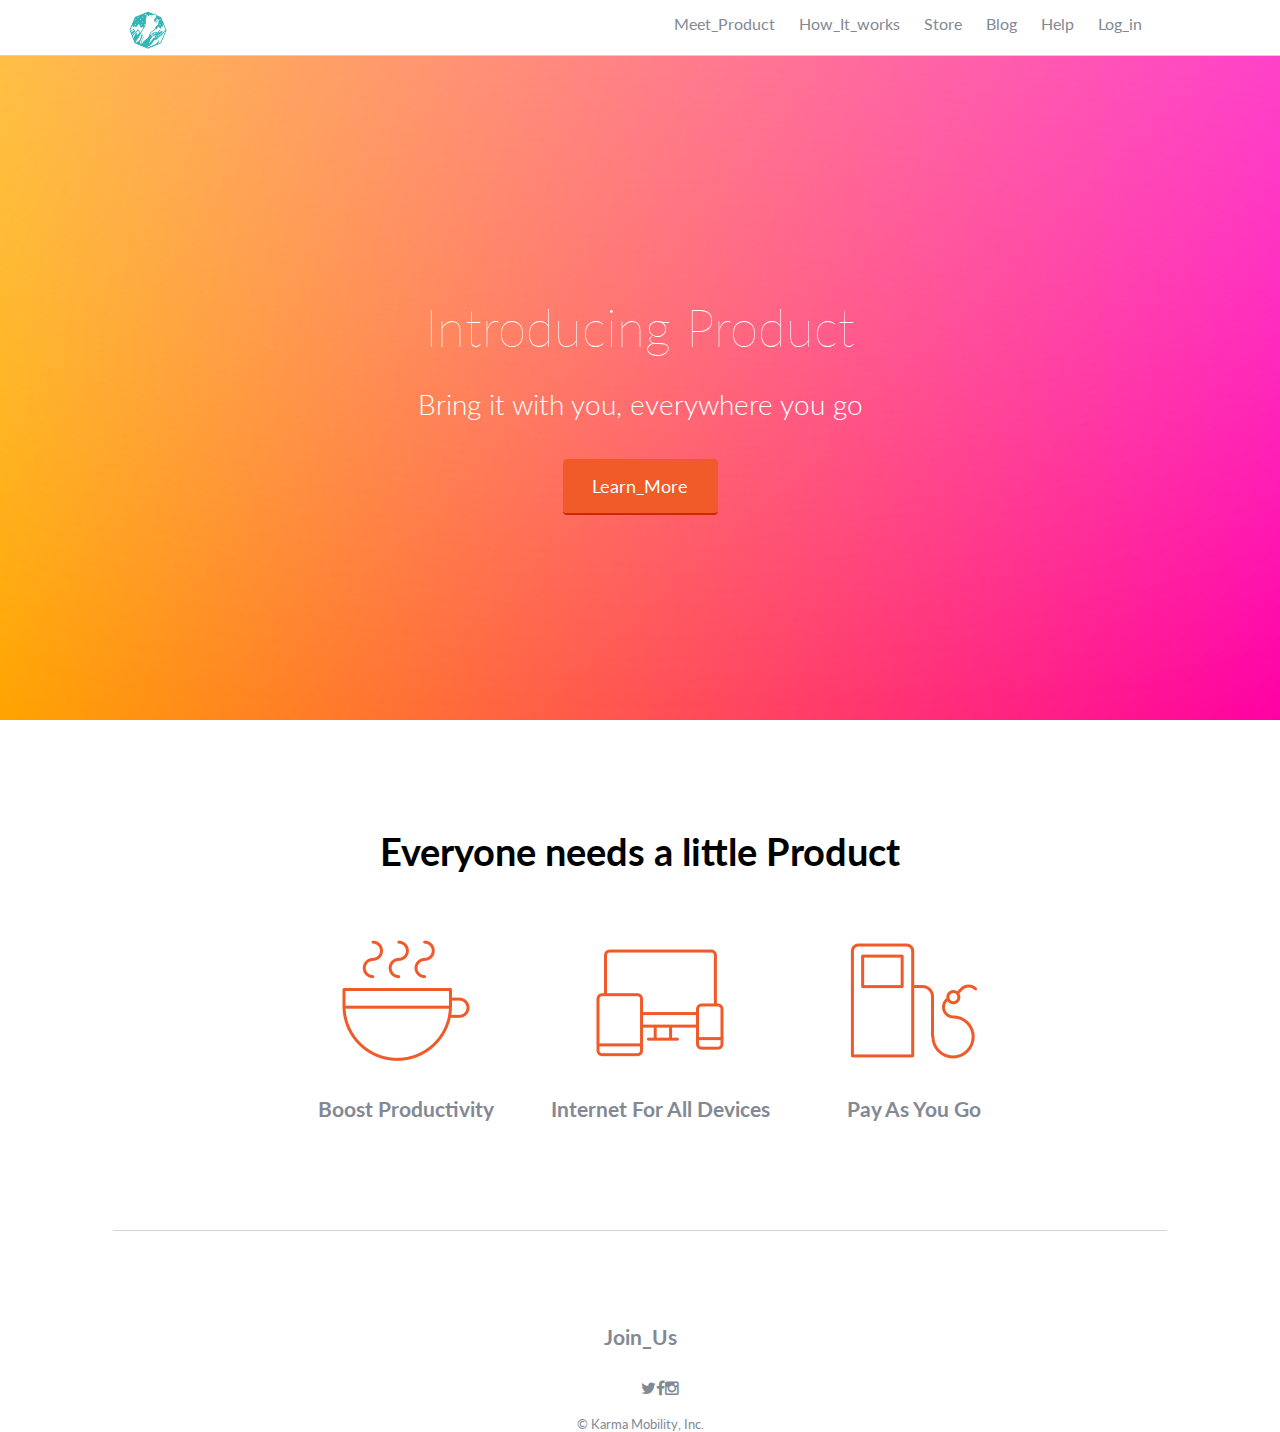
==== landing-page.html @ d73acc22 "syncing landingpage files" ====
<!DOCTYPE html>
<html lang="en">
<head>
	<meta charset="UTF-8">
	<title>Document</title>
	<link rel="stylesheet" href="css/normalize.css">
    <link href='http://fonts.googleapis.com/css?family=Lato&subset=latin,latin-ext' rel='stylesheet' type='text/css'>
    <link href='https://fonts.googleapis.com/css?family=Playfair+Display' rel='stylesheet' type='text/css'>
	<link rel="stylesheet" href="css/landing-page.css">
    <link rel="stylesheet" href="css/font-awesome-4.4.0/css/font-awesome.css">
    <link rel="stylesheet" href="css/font-awesome-4.4.0/css/font-awesome.min.css">
<script src="js/jquery-2.1.4.min.js"></script>

<script src="landing-page.js"></script>


</head>
<body>

  <script>
 
$('.toggle').click(function() {
  $(this).toggleClass('.toggle').siblings('div').slideToggle();
}); 
    </script>


<nav class="top-navigation menu-trigger">
<div class="content">
    <img class="logo" src="logo.jpg" alt="karma" width="40">

    <ul class="links">
    <li><a href="#">Meet_Product</a></li>
    <li><a href="#">How_It_works</a></li>
    <li><a href="#">Store</a></li>
    <li><a href="#">Blog</a></li>
    <li><a href="#">Help</a></li>
    <li><a href="#">Log_in</a></li>
</ul>

</div>
</nav>
 

<section class="intro">
<div class="content">
<h1>Introducing Product</h1>
    <h3>Bring it with you, everywhere you go</h3>
    <button>Learn_More</button>
    </div>    
</section>
<section class="cases">
<div class="content">
    <h2>Everyone needs a little Product</h2>
    <ul class="devices">

    <li><img class="devices" src="images/coffee.png" alt="coffee">
    <div class="caption"><h4>Boost Productivity</h4><p></p></div></li>

    <li><img class="devices" src="images/devices.png" alt="devices">
    <div class="caption"><h4>Internet For All Devices</h4></div></li>
    <li><img class="devices" src="images/gas.png" alt="gas">
    <div class="caption"><h4>Pay As You Go</h4></div></li>
    </ul>
</div>
</section>    

<footer>
    <div class="content">
    <h4>Join_Us</h4>
        <ul><i class="fa fa-twitter"></i><i class="fa fa-facebook"></i><i class="fa fa-instagram"></i>
</ul>
        <small>&copy; Karma Mobility, Inc.</small>
</div>
</footer>
</body>
</html>
---- css/landing-page.css ----
body {
    font-family: Lato;
    color: #838994;
}

html {
    font-size: 16px;
}

p {
    font-size: 1em;
	line-height: 20px;
}

h1 {
	font-size: 3.157em;
	font-style: normal;
	font-variant: normal;
	font-weight: 100;
	line-height: 1.1em;
}

h2 {
    color: black;
    font-size: 2.369em;
    line-height: 1.1em;
}
h3 {
	font-size: 1.777em;
	font-style: normal;
	font-variant: normal;
	font-weight: 300;
	line-height: 1.1em;
}

h4 {
    font-size: 1.333em;
}

h5 {
    font-size: .75em;
}

h6 {
    font-size: .563em;
}

button {
    width: 9.688rem;
    background-color: #f15a29;
    border-color: #f15a29;
    text-shadow: none;
    border-style: none;
    border-radius: 4px;
    padding: 1rem 1.5rem;
    color: white;
    font-size: 1.125rem;
    border-bottom: 2px solid #CC2900;
    margin-top: 10px;
}

.top-navigation {
    background-color: #fff;
    border-bottom: 1px solid lightgray;
    position: fixed;
    width: 100%;
    z-index: 9999;
    line-height: 1em;
}

.top-navigation > .content {
    height: 55px;
    padding: 0 0.938rem;
    margin: 0 auto;
}
.content {
    width: 80%;
    padding: 0 0.938rem;
    padding-top: 5em;
    margin: 0 auto;
    text-align: center;
}

 .top-navigation .content img {
    margin-top: 10px;
    xborder: 1px solid black;
    float: left;
}


.top-navigation .links {
    float: right;
    color: #838994;
    font-size: 1em;
}

a:link, a:visited, a:active {
    color: #838994;
     text-decoration: none;
}

a:hover {
    color: dimgray;
}

.top-navigation .links li {
    display: inline-block;
    margin: 0 10px;
}

.intro {
    background-image: url('http://homedir.xyz/wp-content/uploads/jail-office.jpg'), linear-gradient(pink, transparent),
	linear-gradient(-45deg, magenta, transparent),
	linear-gradient(45deg, yellow, transparent);
    background-size: cover;
    background-position: center bottom;
    height: 45rem;
    top: 0;
    background-blend-mode: multiply;
}


.intro > .content {
    width: 80%;
    padding: 0 0.938rem;
    margin: 0 auto;
    padding-top: 170px;
    color: white;
    text-align: center;
}

.intro > .content > h1 {
    margin-top: 130px;
}

 .cases .devices {
     text-align: center;
    
 }

.devices li {
    display: inline-block;
    list-style: none;
    text-align: center;
    margin-top: 2em;
    width: 250px;
    vertical-align: top;
}

.devices ul {
    padding-top: 100em;
}

footer {
    padding-top: 4em;
    text-align: center;
}

footer .content {
    border-top: 1px solid lightgray;
    padding-top: 4em;
}

footer ul {
    list-style: none;
}

footer ul li {
    border-radius: 1.25rem;
    
    display: inline-block;
    margin: 1.25rem 5px;
    border: 1px solid #eaebec;
    padding: 0.625rem 0.625rem;
    text-align: center;
}

.mobile {
  display: none;
  position: fixed;
  width: 100%;
  top: 0;
}


@media screen and (max-width:500px) {
  .menu-trigger {
    display:block;
  }
  nav ul li {
    display:block;
    border-top:1px #79896D solid;    
  }
  nav ul {
    display:none;
  }
}
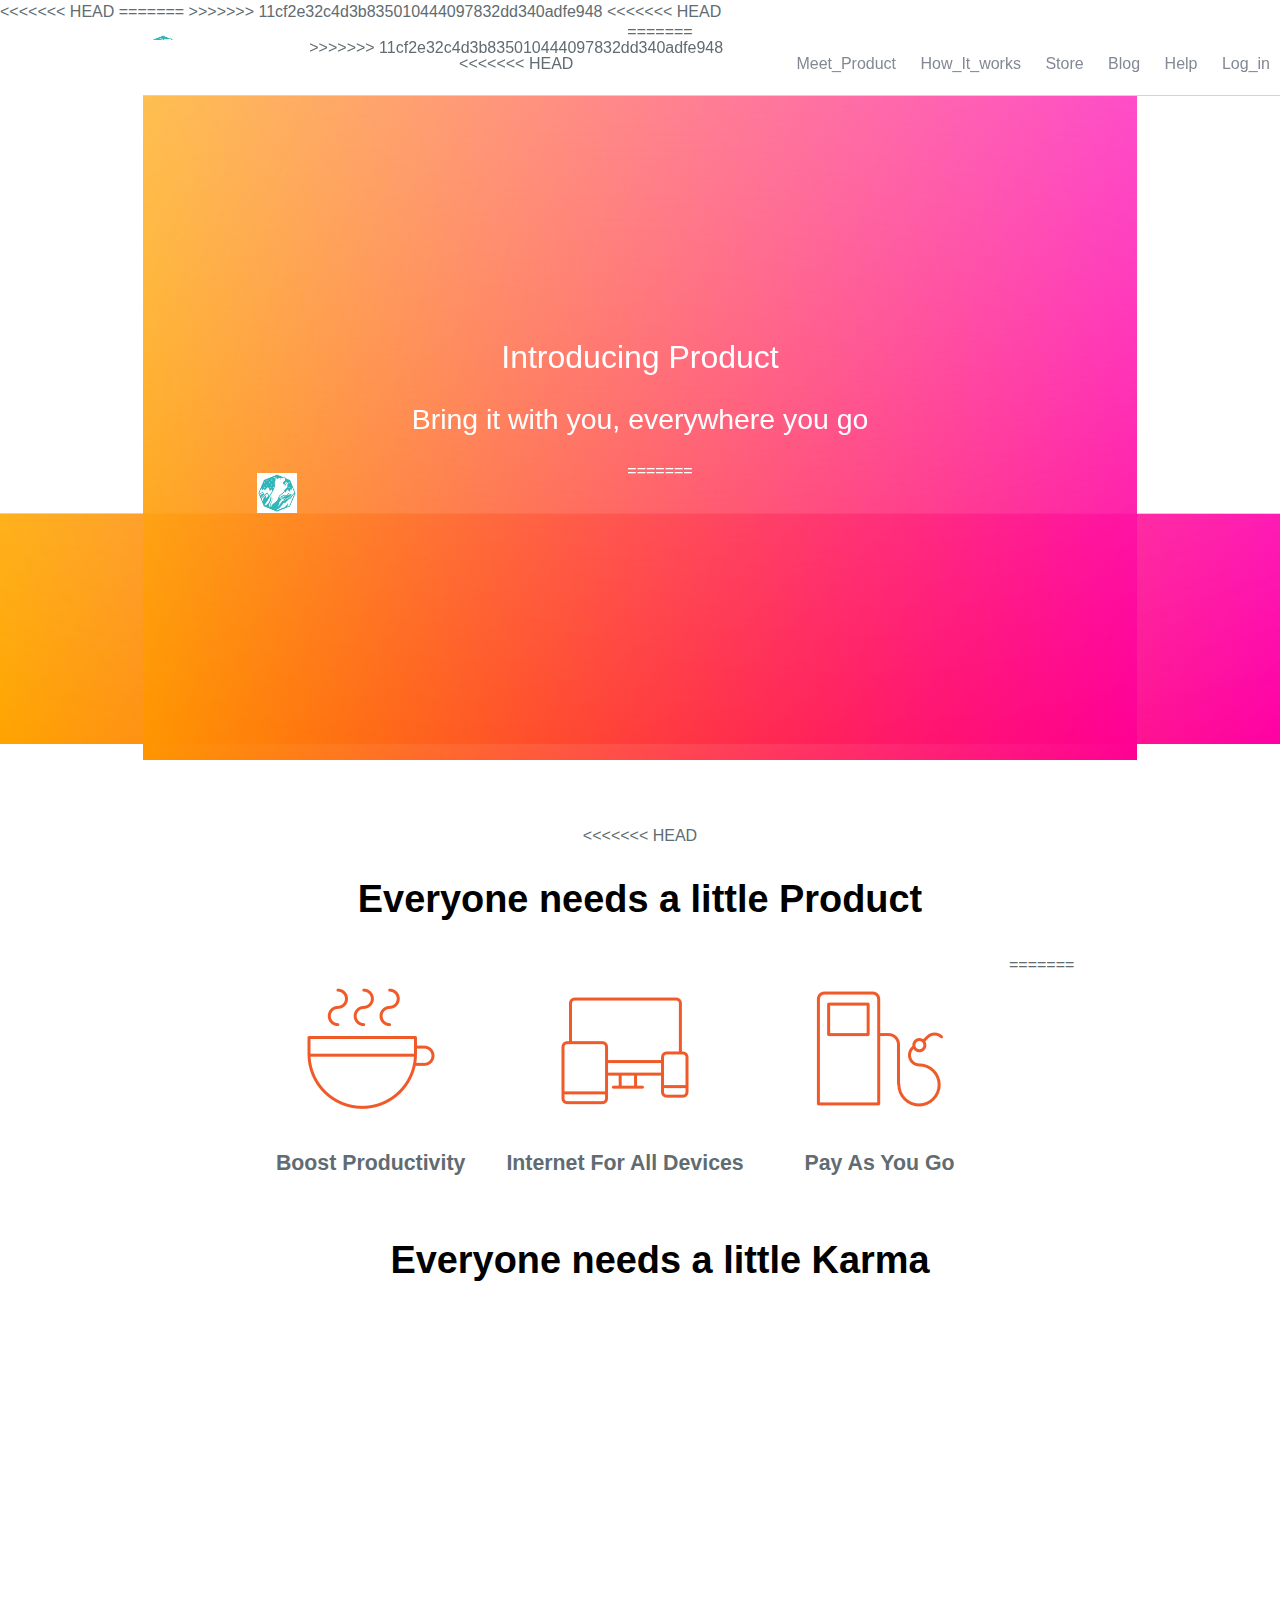
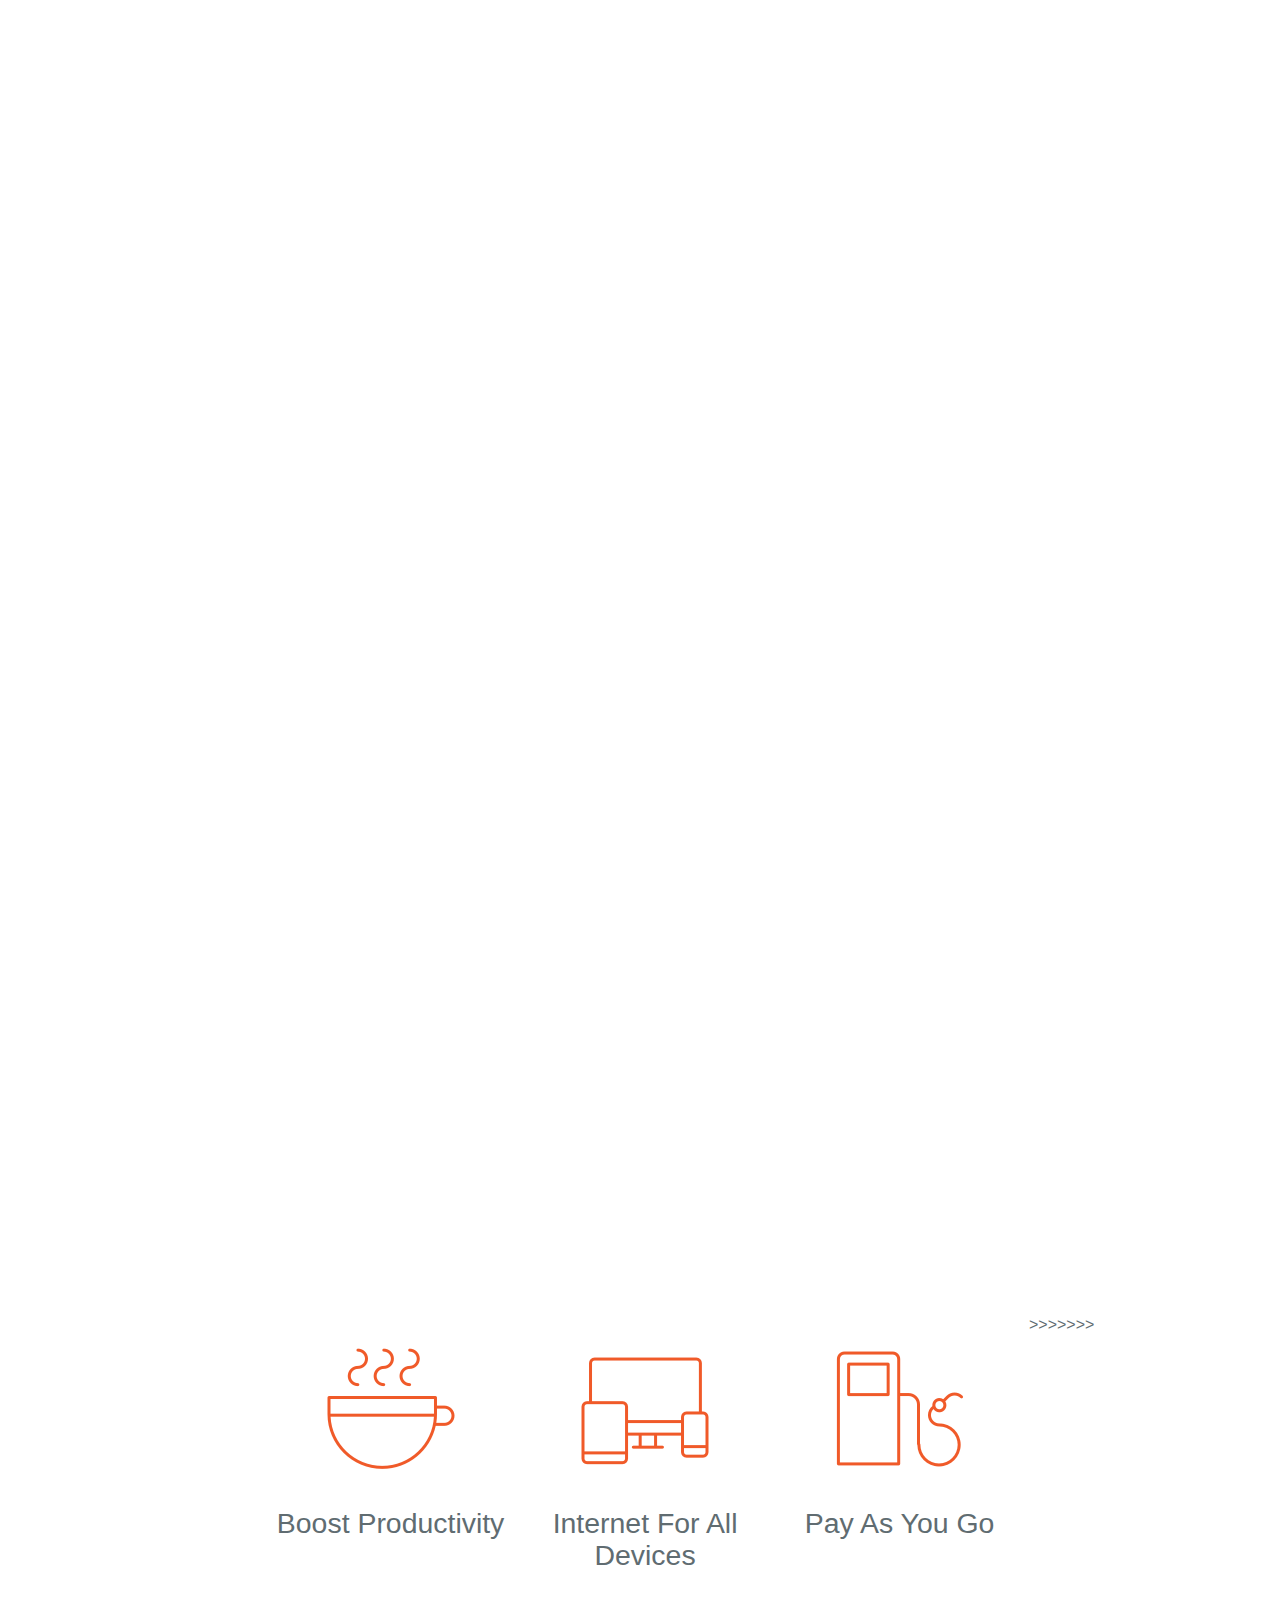
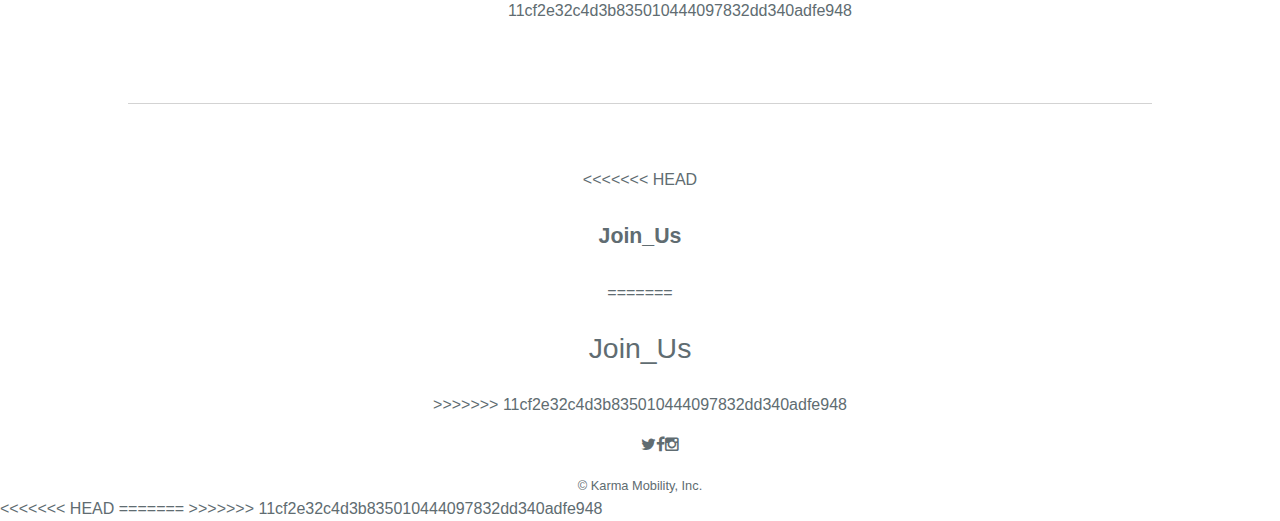
==== commit aaf6989b: "commit" ====
--- a/landing-page.html
+++ b/landing-page.html
@@ -3,19 +3,29 @@
 <head>
 	<meta charset="UTF-8">
 	<title>Document</title>
+<<<<<<< HEAD
+	<link rel="stylesheet" href="../css/normalize.css">
+    <link href='http://fonts.googleapis.com/css?family=Lato&subset=latin,latin-ext' rel='stylesheet' type='text/css'>
+    <link href='https://fonts.googleapis.com/css?family=Playfair+Display' rel='stylesheet' type='text/css'>
+	<link rel="stylesheet" href="../css/landing-page.css">
+    <link rel="stylesheet" href="../css/font-awesome-4.4.0/css/font-awesome.css">
+    <link rel="stylesheet" href="../css/font-awesome-4.4.0/css/font-awesome.min.css">
+<script src="../js/jquery-2.1.4.min.js"></script>
+
+<script src="landing-page.js"></script>
+=======
 	<link rel="stylesheet" href="css/normalize.css">
     <link href='http://fonts.googleapis.com/css?family=Lato&subset=latin,latin-ext' rel='stylesheet' type='text/css'>
     <link href='https://fonts.googleapis.com/css?family=Playfair+Display' rel='stylesheet' type='text/css'>
-	<link rel="stylesheet" href="css/landing-page.css">
+	<link rel="stylesheet" href="../stylesheets/stylesheet.css">
     <link rel="stylesheet" href="css/font-awesome-4.4.0/css/font-awesome.css">
     <link rel="stylesheet" href="css/font-awesome-4.4.0/css/font-awesome.min.css">
-<script src="js/jquery-2.1.4.min.js"></script>
-
-<script src="landing-page.js"></script>
+>>>>>>> 11cf2e32c4d3b835010444097832dd340adfe948
 
 
 </head>
 <body>
+<<<<<<< HEAD
 
   <script>
  
@@ -29,6 +39,10 @@
 <div class="content">
     <img class="logo" src="logo.jpg" alt="karma" width="40">
 
+=======
+<nav class="top-navigation">
+<div class="content">
+>>>>>>> 11cf2e32c4d3b835010444097832dd340adfe948
     <ul class="links">
     <li><a href="#">Meet_Product</a></li>
     <li><a href="#">How_It_works</a></li>
@@ -37,6 +51,7 @@
     <li><a href="#">Help</a></li>
     <li><a href="#">Log_in</a></li>
 </ul>
+<<<<<<< HEAD
 
 </div>
 </nav>
@@ -46,11 +61,23 @@
 <div class="content">
 <h1>Introducing Product</h1>
     <h3>Bring it with you, everywhere you go</h3>
+=======
+    <img class="logo" src="logo.jpg" alt="karma" width="40">
+</div>
+</nav>
+    
+
+<section class="intro">
+<div class="content">
+<h1>Introducing_Product</h1>
+    <h3>Bring product with you, everywhere you go</h3>
+>>>>>>> 11cf2e32c4d3b835010444097832dd340adfe948
     <button>Learn_More</button>
     </div>    
 </section>
 <section class="cases">
 <div class="content">
+<<<<<<< HEAD
     <h2>Everyone needs a little Product</h2>
     <ul class="devices">
 
@@ -61,17 +88,35 @@
     <div class="caption"><h4>Internet For All Devices</h4></div></li>
     <li><img class="devices" src="images/gas.png" alt="gas">
     <div class="caption"><h4>Pay As You Go</h4></div></li>
+=======
+    <h2>Everyone needs a little Karma</h2>
+    <ul class="devices">
+    <li><img class="devices" src="images/coffee.png" alt="coffee">
+    <div class="caption"><h3>Boost Productivity</h3><p></p></div></li>
+    <li><img class="devices" src="images/devices.png" alt="devices">
+    <div class="caption"><h3>Internet For All Devices</h3></div></li>
+    <li><img class="devices" src="images/gas.png" alt="gas">
+    <div class="caption"><h3>Pay As You Go</h3></div></li>
+>>>>>>> 11cf2e32c4d3b835010444097832dd340adfe948
     </ul>
 </div>
 </section>    
 
 <footer>
     <div class="content">
+<<<<<<< HEAD
     <h4>Join_Us</h4>
+=======
+    <h3>Join_Us</h3>
+>>>>>>> 11cf2e32c4d3b835010444097832dd340adfe948
         <ul><i class="fa fa-twitter"></i><i class="fa fa-facebook"></i><i class="fa fa-instagram"></i>
 </ul>
         <small>&copy; Karma Mobility, Inc.</small>
 </div>
 </footer>
 </body>
-</html>+<<<<<<< HEAD
+</html>
+=======
+</html>
+>>>>>>> 11cf2e32c4d3b835010444097832dd340adfe948
--- a/stylesheets/stylesheet.css
+++ b/stylesheets/stylesheet.css
@@ -0,0 +1,245 @@
+* {
+  box-sizing: border-box; }
+
+body {
+  padding: 0;
+  margin: 0;
+  font-family: "Open Sans", "Helvetica Neue", Helvetica, Arial, sans-serif;
+  font-size: 16px;
+  line-height: 1.5;
+  color: #606c71; }
+
+a {
+  color: #1e6bb8;
+  text-decoration: none; }
+  a:hover {
+    text-decoration: underline; }
+
+.btn {
+  display: inline-block;
+  margin-bottom: 1rem;
+  color: rgba(255, 255, 255, 0.7);
+  background-color: rgba(255, 255, 255, 0.08);
+  border-color: rgba(255, 255, 255, 0.2);
+  border-style: solid;
+  border-width: 1px;
+  border-radius: 0.3rem;
+  transition: color 0.2s, background-color 0.2s, border-color 0.2s; }
+  .btn + .btn {
+    margin-left: 1rem; }
+
+.btn:hover {
+  color: rgba(255, 255, 255, 0.8);
+  text-decoration: none;
+  background-color: rgba(255, 255, 255, 0.2);
+  border-color: rgba(255, 255, 255, 0.3); }
+
+@media screen and (min-width: 64em) {
+  .btn {
+    padding: 0.75rem 1rem; } }
+
+@media screen and (min-width: 42em) and (max-width: 64em) {
+  .btn {
+    padding: 0.6rem 0.9rem;
+    font-size: 0.9rem; } }
+
+@media screen and (max-width: 42em) {
+  .btn {
+    display: block;
+    width: 100%;
+    padding: 0.75rem;
+    font-size: 0.9rem; }
+    .btn + .btn {
+      margin-top: 1rem;
+      margin-left: 0; } }
+
+.page-header {
+  color: #fff;
+  text-align: center;
+  background-color: #159957;
+  background-image: linear-gradient(120deg, #155799, #159957); }
+
+@media screen and (min-width: 64em) {
+  .page-header {
+    padding: 5rem 6rem; } }
+
+@media screen and (min-width: 42em) and (max-width: 64em) {
+  .page-header {
+    padding: 3rem 4rem; } }
+
+@media screen and (max-width: 42em) {
+  .page-header {
+    padding: 2rem 1rem; } }
+
+.project-name {
+  margin-top: 0;
+  margin-bottom: 0.1rem; }
+
+@media screen and (min-width: 64em) {
+  .project-name {
+    font-size: 3.25rem; } }
+
+@media screen and (min-width: 42em) and (max-width: 64em) {
+  .project-name {
+    font-size: 2.25rem; } }
+
+@media screen and (max-width: 42em) {
+  .project-name {
+    font-size: 1.75rem; } }
+
+.project-tagline {
+  margin-bottom: 2rem;
+  font-weight: normal;
+  opacity: 0.7; }
+
+@media screen and (min-width: 64em) {
+  .project-tagline {
+    font-size: 1.25rem; } }
+
+@media screen and (min-width: 42em) and (max-width: 64em) {
+  .project-tagline {
+    font-size: 1.15rem; } }
+
+@media screen and (max-width: 42em) {
+  .project-tagline {
+    font-size: 1rem; } }
+
+.main-content :first-child {
+  margin-top: 0; }
+.main-content img {
+  max-width: 100%; }
+.main-content h1, .main-content h2, .main-content h3, .main-content h4, .main-content h5, .main-content h6 {
+  margin-top: 2rem;
+  margin-bottom: 1rem;
+  font-weight: normal;
+  color: #159957; }
+.main-content p {
+  margin-bottom: 1em; }
+.main-content code {
+  padding: 2px 4px;
+  font-family: Consolas, "Liberation Mono", Menlo, Courier, monospace;
+  font-size: 0.9rem;
+  color: #383e41;
+  background-color: #f3f6fa;
+  border-radius: 0.3rem; }
+.main-content pre {
+  padding: 0.8rem;
+  margin-top: 0;
+  margin-bottom: 1rem;
+  font: 1rem Consolas, "Liberation Mono", Menlo, Courier, monospace;
+  color: #567482;
+  word-wrap: normal;
+  background-color: #f3f6fa;
+  border: solid 1px #dce6f0;
+  border-radius: 0.3rem; }
+  .main-content pre > code {
+    padding: 0;
+    margin: 0;
+    font-size: 0.9rem;
+    color: #567482;
+    word-break: normal;
+    white-space: pre;
+    background: transparent;
+    border: 0; }
+.main-content .highlight {
+  margin-bottom: 1rem; }
+  .main-content .highlight pre {
+    margin-bottom: 0;
+    word-break: normal; }
+.main-content .highlight pre, .main-content pre {
+  padding: 0.8rem;
+  overflow: auto;
+  font-size: 0.9rem;
+  line-height: 1.45;
+  border-radius: 0.3rem; }
+.main-content pre code, .main-content pre tt {
+  display: inline;
+  max-width: initial;
+  padding: 0;
+  margin: 0;
+  overflow: initial;
+  line-height: inherit;
+  word-wrap: normal;
+  background-color: transparent;
+  border: 0; }
+  .main-content pre code:before, .main-content pre code:after, .main-content pre tt:before, .main-content pre tt:after {
+    content: normal; }
+.main-content ul, .main-content ol {
+  margin-top: 0; }
+.main-content blockquote {
+  padding: 0 1rem;
+  margin-left: 0;
+  color: #819198;
+  border-left: 0.3rem solid #dce6f0; }
+  .main-content blockquote > :first-child {
+    margin-top: 0; }
+  .main-content blockquote > :last-child {
+    margin-bottom: 0; }
+.main-content table {
+  display: block;
+  width: 100%;
+  overflow: auto;
+  word-break: normal;
+  word-break: keep-all; }
+  .main-content table th {
+    font-weight: bold; }
+  .main-content table th, .main-content table td {
+    padding: 0.5rem 1rem;
+    border: 1px solid #e9ebec; }
+.main-content dl {
+  padding: 0; }
+  .main-content dl dt {
+    padding: 0;
+    margin-top: 1rem;
+    font-size: 1rem;
+    font-weight: bold; }
+  .main-content dl dd {
+    padding: 0;
+    margin-bottom: 1rem; }
+.main-content hr {
+  height: 2px;
+  padding: 0;
+  margin: 1rem 0;
+  background-color: #eff0f1;
+  border: 0; }
+
+@media screen and (min-width: 64em) {
+  .main-content {
+    max-width: 64rem;
+    padding: 2rem 6rem;
+    margin: 0 auto;
+    font-size: 1.1rem; } }
+
+@media screen and (min-width: 42em) and (max-width: 64em) {
+  .main-content {
+    padding: 2rem 4rem;
+    font-size: 1.1rem; } }
+
+@media screen and (max-width: 42em) {
+  .main-content {
+    padding: 2rem 1rem;
+    font-size: 1rem; } }
+
+.site-footer {
+  padding-top: 2rem;
+  margin-top: 2rem;
+  border-top: solid 1px #eff0f1; }
+
+.site-footer-owner {
+  display: block;
+  font-weight: bold; }
+
+.site-footer-credits {
+  color: #819198; }
+
+@media screen and (min-width: 64em) {
+  .site-footer {
+    font-size: 1rem; } }
+
+@media screen and (min-width: 42em) and (max-width: 64em) {
+  .site-footer {
+    font-size: 1rem; } }
+
+@media screen and (max-width: 42em) {
+  .site-footer {
+    font-size: 0.9rem; } }
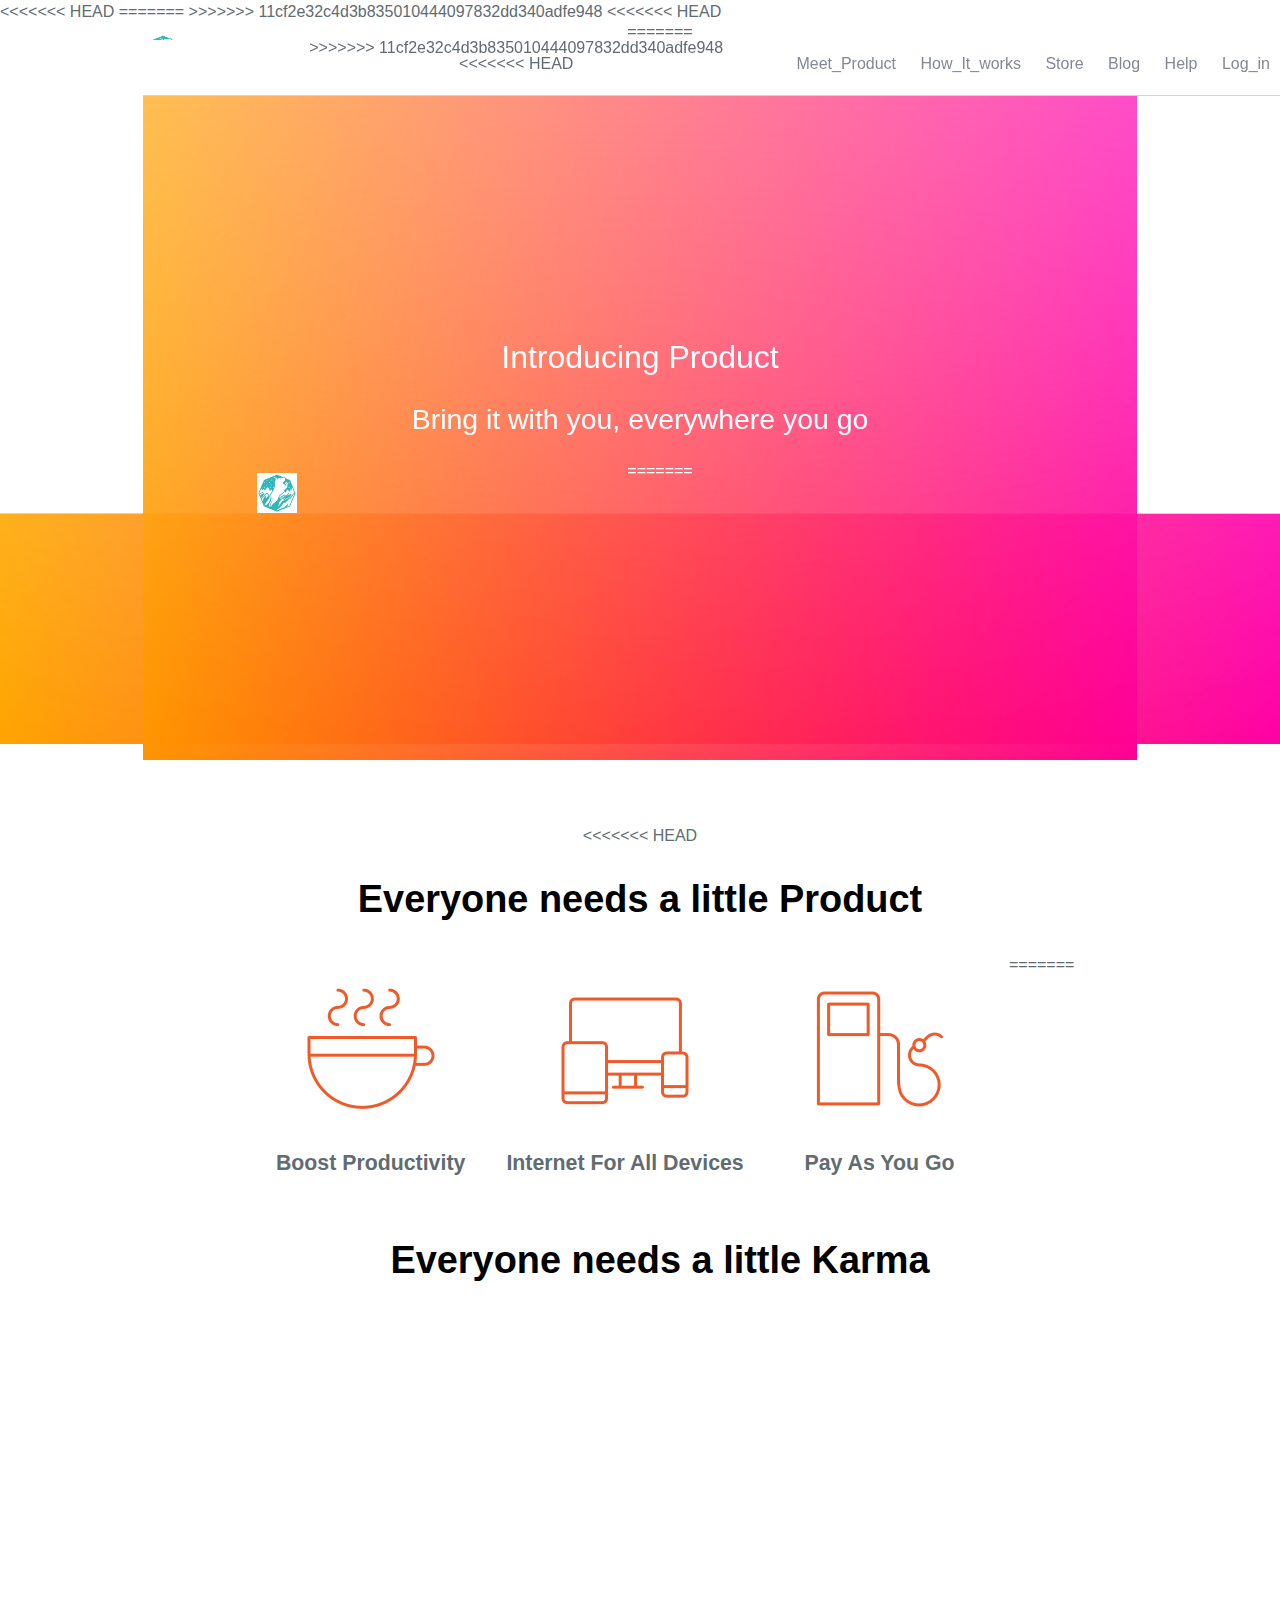
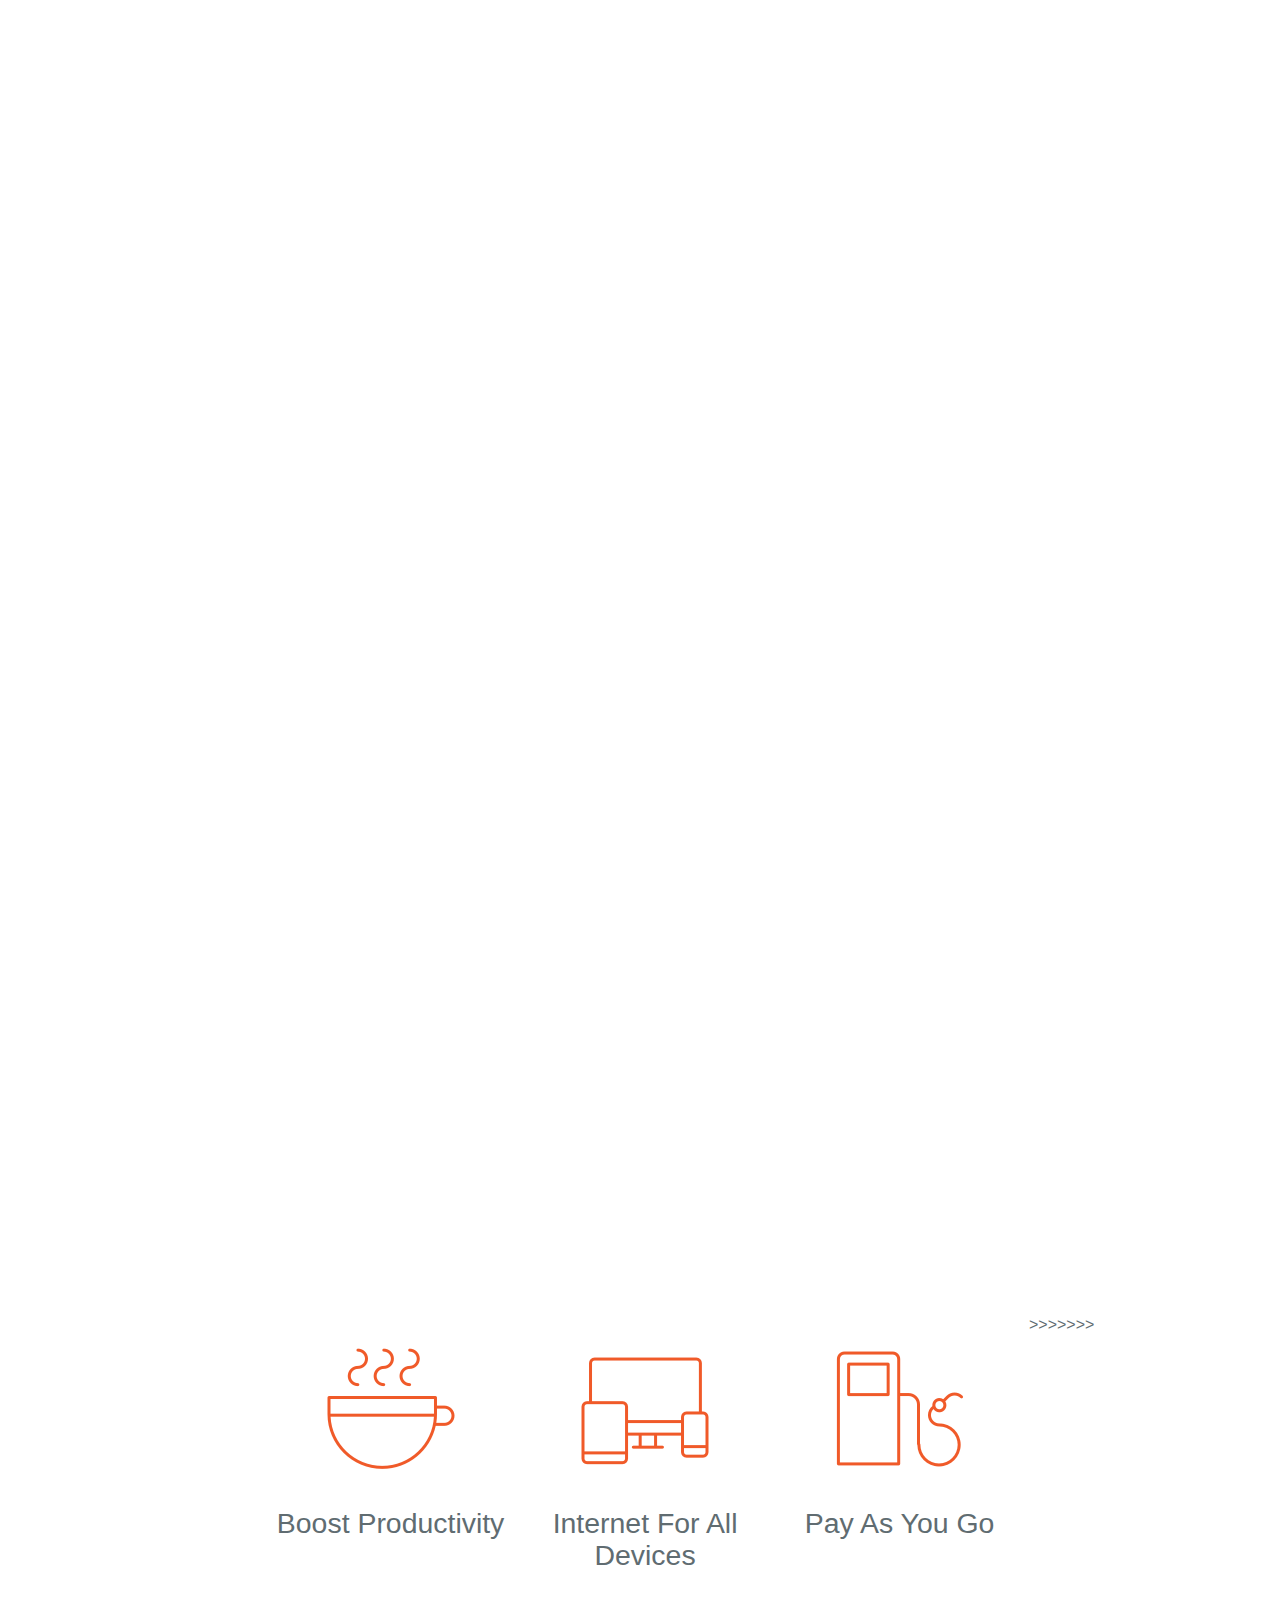
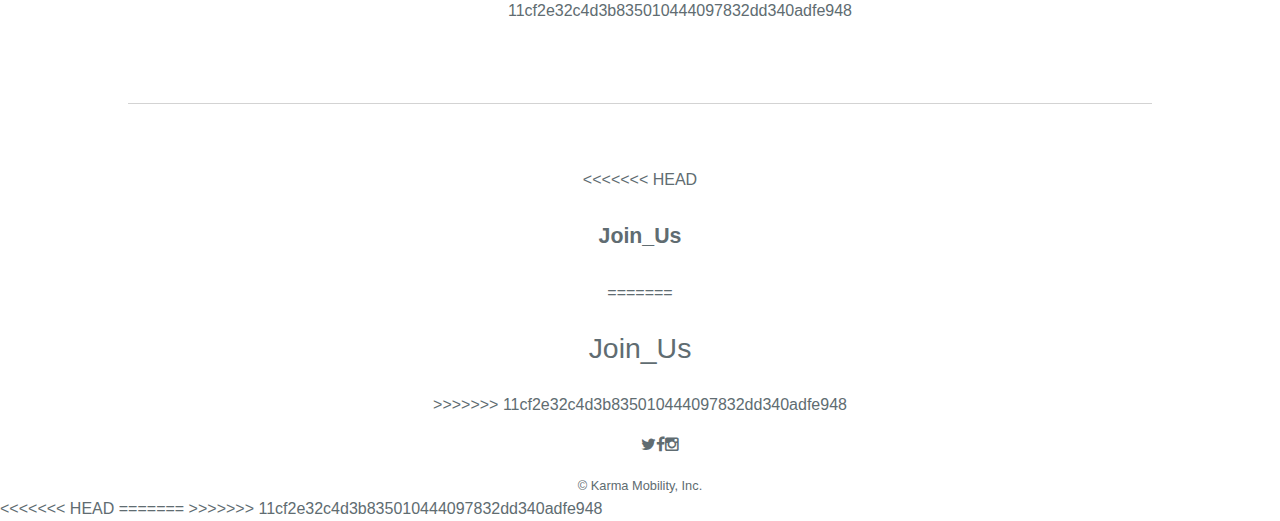
==== commit 276e3801: "Update landing-page.html" ====
--- a/landing-page.html
+++ b/landing-page.html
@@ -4,10 +4,10 @@
 	<meta charset="UTF-8">
 	<title>Document</title>
 <<<<<<< HEAD
-	<link rel="stylesheet" href="../css/normalize.css">
+	<link rel="stylesheet" href="css/normalize.css">
     <link href='http://fonts.googleapis.com/css?family=Lato&subset=latin,latin-ext' rel='stylesheet' type='text/css'>
     <link href='https://fonts.googleapis.com/css?family=Playfair+Display' rel='stylesheet' type='text/css'>
-	<link rel="stylesheet" href="../css/landing-page.css">
+	<link rel="stylesheet" href="css/landing-page.css">
     <link rel="stylesheet" href="../css/font-awesome-4.4.0/css/font-awesome.css">
     <link rel="stylesheet" href="../css/font-awesome-4.4.0/css/font-awesome.min.css">
 <script src="../js/jquery-2.1.4.min.js"></script>
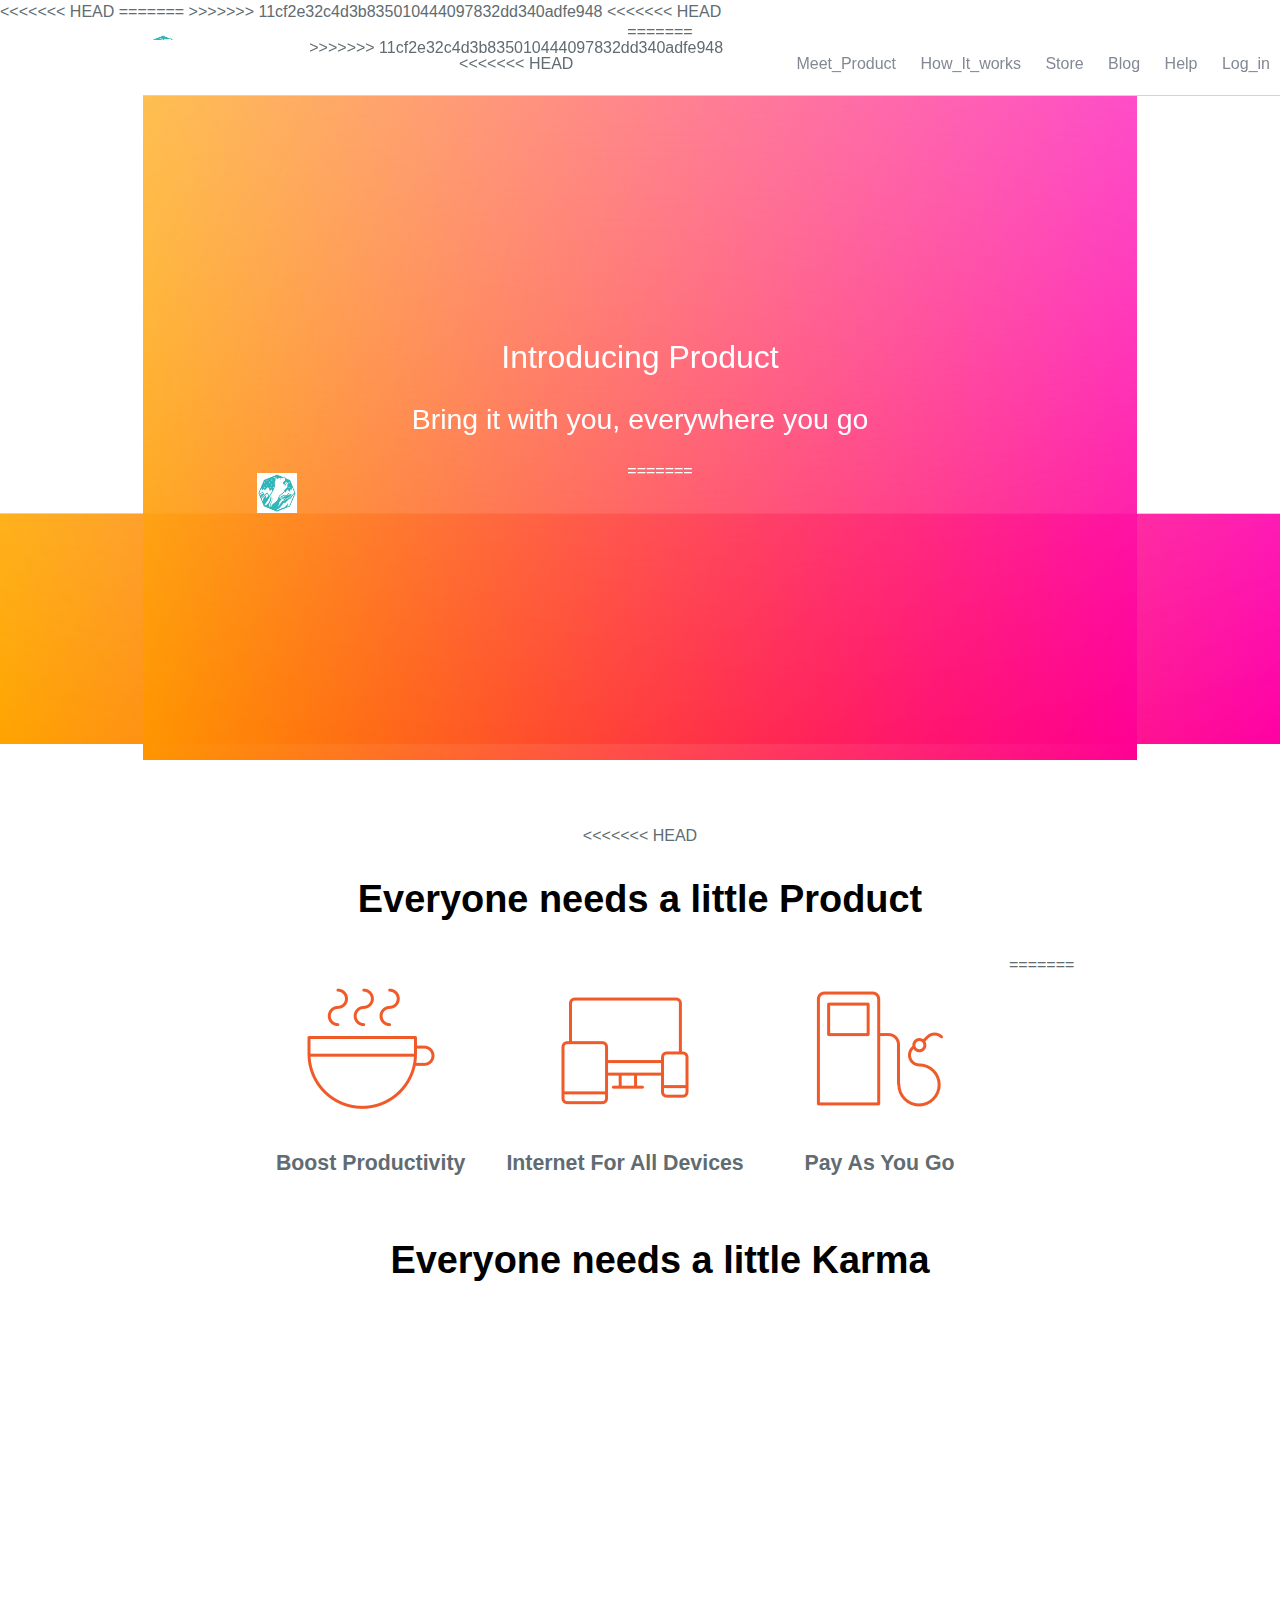
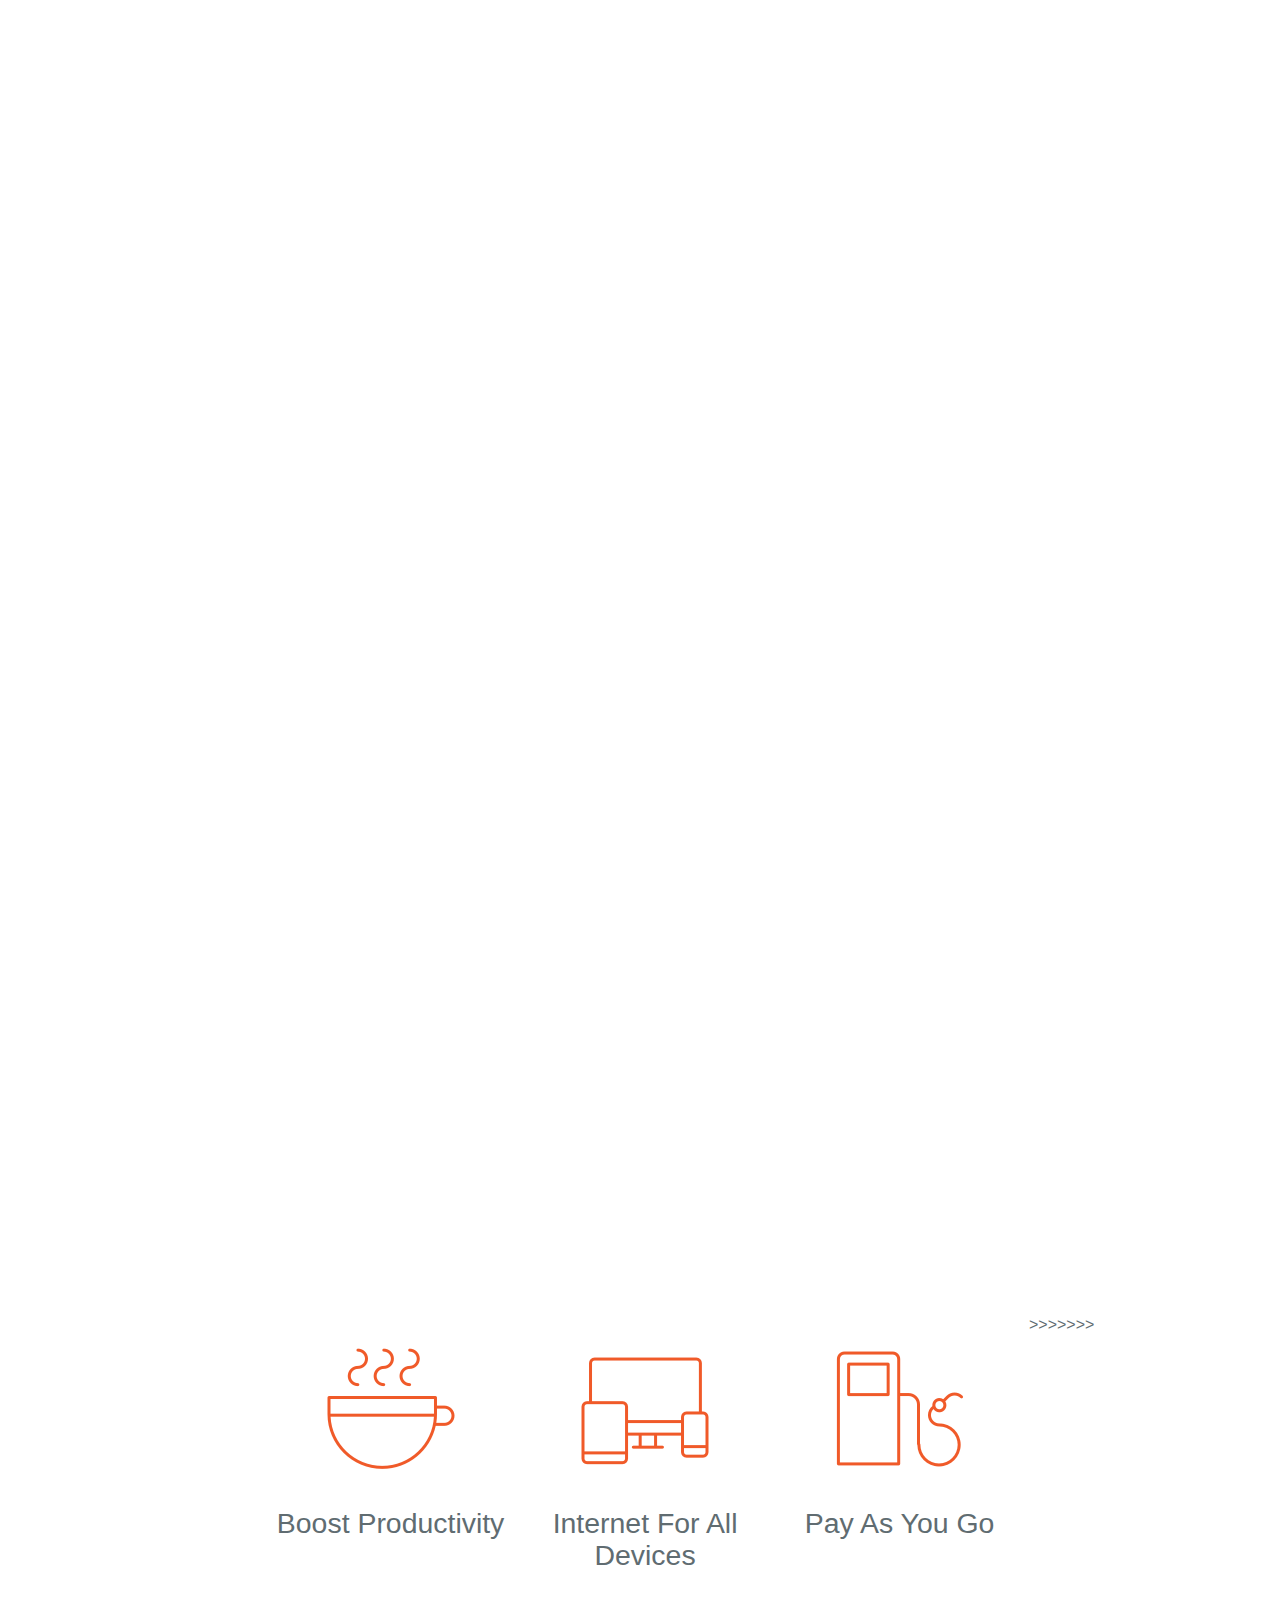
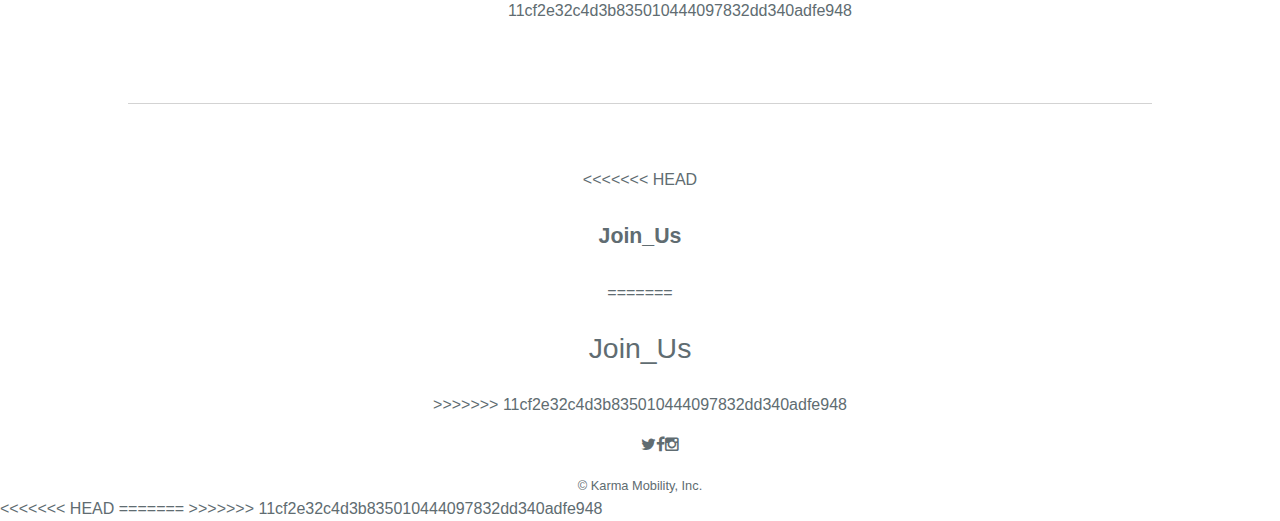
==== commit b277fd02: "Update landing-page.html" ====
--- a/landing-page.html
+++ b/landing-page.html
@@ -8,8 +8,8 @@
     <link href='http://fonts.googleapis.com/css?family=Lato&subset=latin,latin-ext' rel='stylesheet' type='text/css'>
     <link href='https://fonts.googleapis.com/css?family=Playfair+Display' rel='stylesheet' type='text/css'>
 	<link rel="stylesheet" href="css/landing-page.css">
-    <link rel="stylesheet" href="../css/font-awesome-4.4.0/css/font-awesome.css">
-    <link rel="stylesheet" href="../css/font-awesome-4.4.0/css/font-awesome.min.css">
+    <link rel="stylesheet" href="css/font-awesome-4.4.0/css/font-awesome.css">
+    <link rel="stylesheet" href="css/font-awesome-4.4.0/css/font-awesome.min.css">
 <script src="../js/jquery-2.1.4.min.js"></script>
 
 <script src="landing-page.js"></script>
@@ -17,7 +17,7 @@
 	<link rel="stylesheet" href="css/normalize.css">
     <link href='http://fonts.googleapis.com/css?family=Lato&subset=latin,latin-ext' rel='stylesheet' type='text/css'>
     <link href='https://fonts.googleapis.com/css?family=Playfair+Display' rel='stylesheet' type='text/css'>
-	<link rel="stylesheet" href="../stylesheets/stylesheet.css">
+	<link rel="stylesheet" href="stylesheets/stylesheet.css">
     <link rel="stylesheet" href="css/font-awesome-4.4.0/css/font-awesome.css">
     <link rel="stylesheet" href="css/font-awesome-4.4.0/css/font-awesome.min.css">
 >>>>>>> 11cf2e32c4d3b835010444097832dd340adfe948
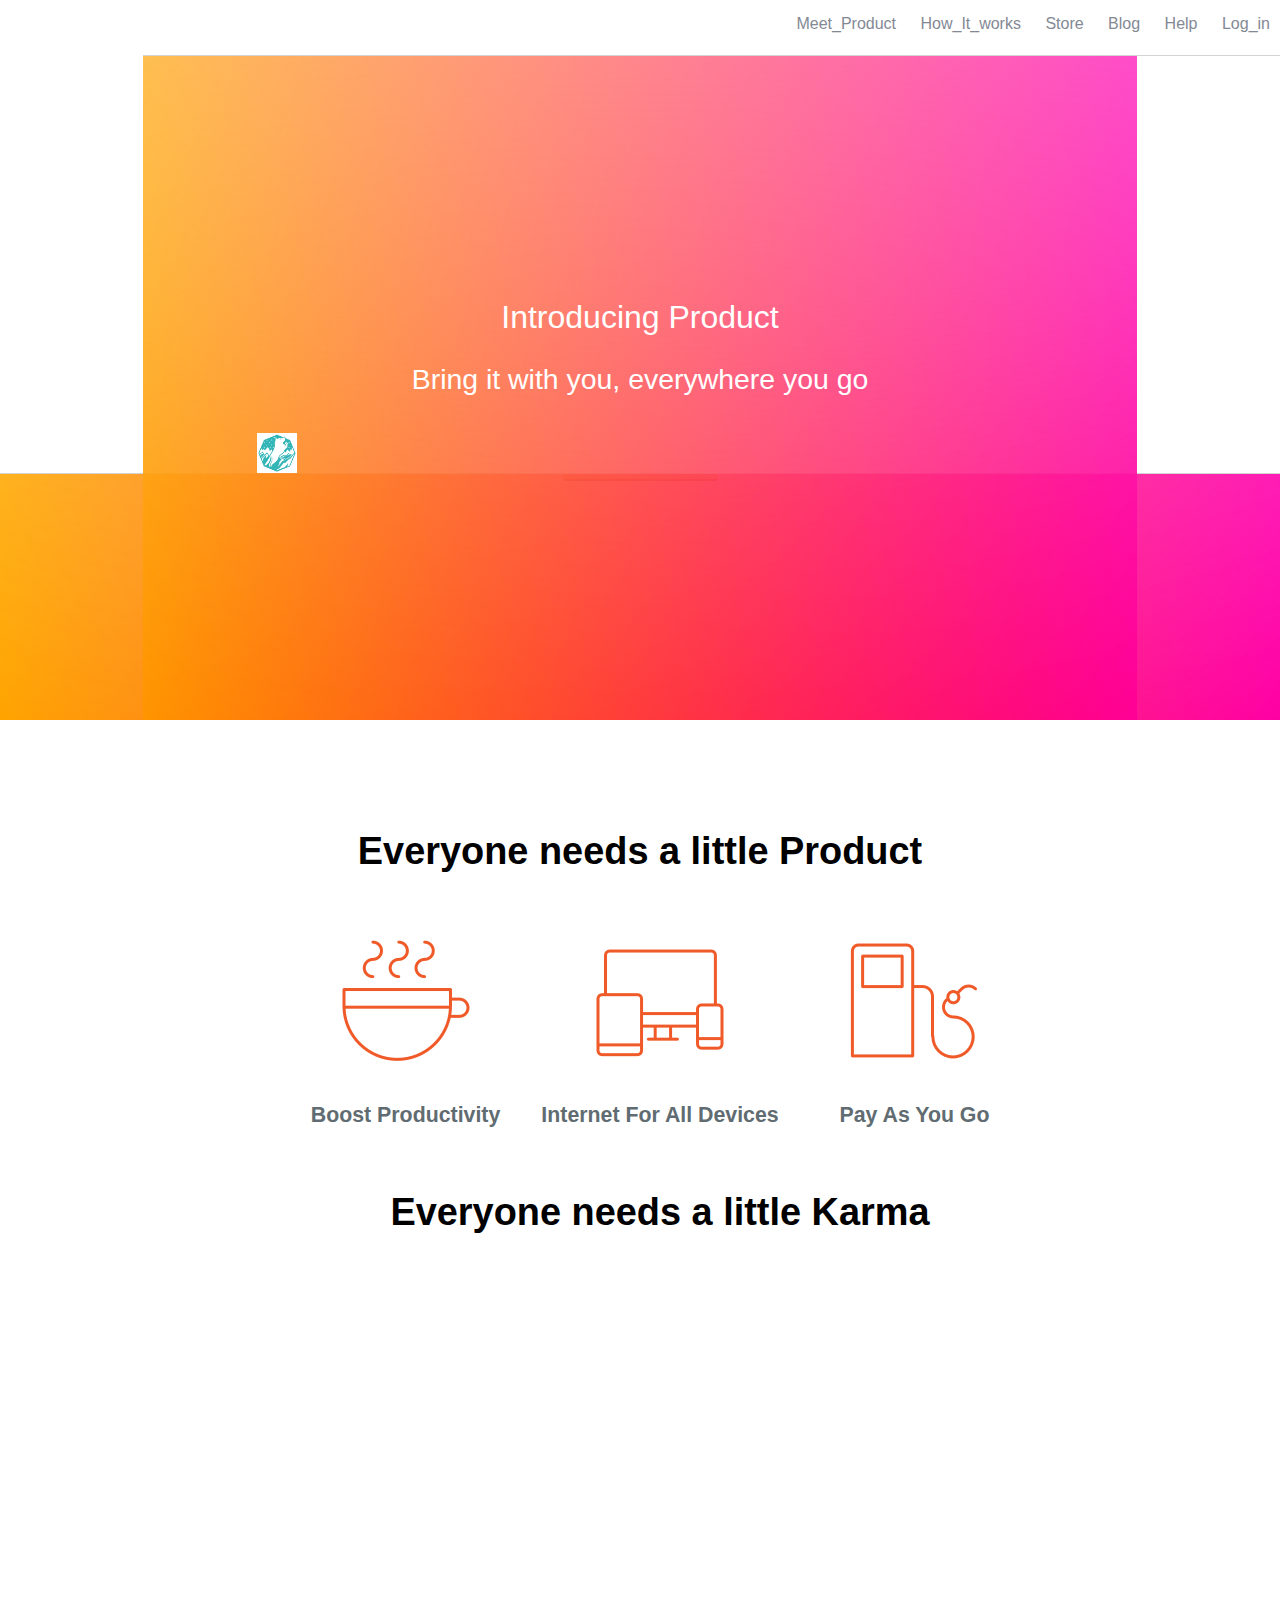
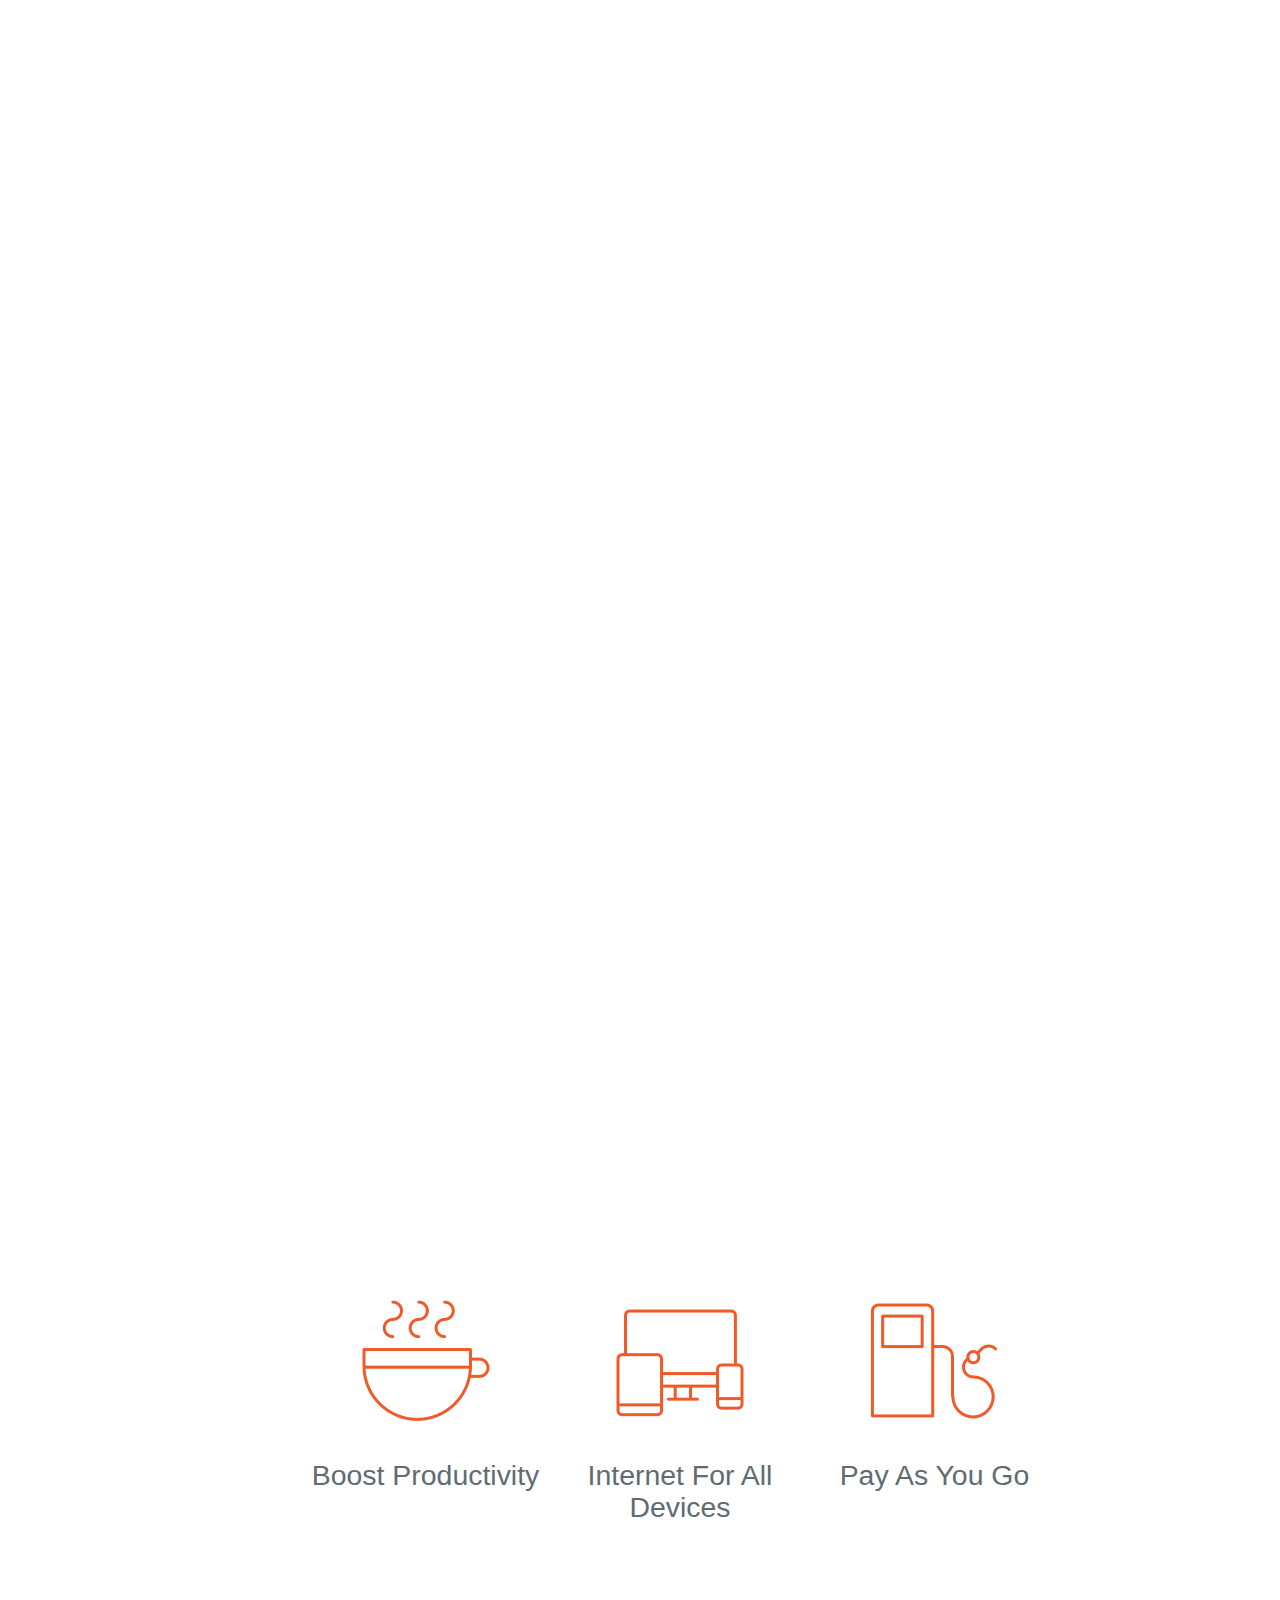
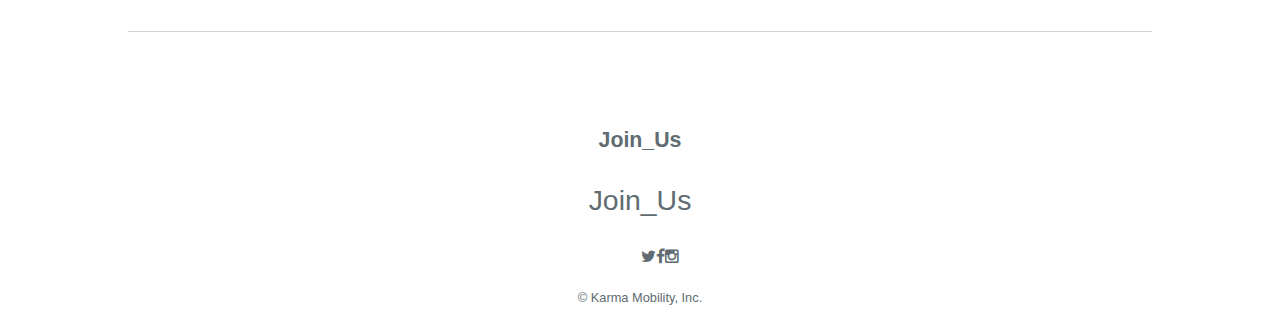
==== commit c60baf32: "Update landing-page.html" ====
--- a/landing-page.html
+++ b/landing-page.html
@@ -3,29 +3,26 @@
 <head>
 	<meta charset="UTF-8">
 	<title>Document</title>
-<<<<<<< HEAD
 	<link rel="stylesheet" href="css/normalize.css">
     <link href='http://fonts.googleapis.com/css?family=Lato&subset=latin,latin-ext' rel='stylesheet' type='text/css'>
     <link href='https://fonts.googleapis.com/css?family=Playfair+Display' rel='stylesheet' type='text/css'>
 	<link rel="stylesheet" href="css/landing-page.css">
     <link rel="stylesheet" href="css/font-awesome-4.4.0/css/font-awesome.css">
     <link rel="stylesheet" href="css/font-awesome-4.4.0/css/font-awesome.min.css">
-<script src="../js/jquery-2.1.4.min.js"></script>
+<script src="js/jquery-2.1.4.min.js"></script>
 
 <script src="landing-page.js"></script>
-=======
+
 	<link rel="stylesheet" href="css/normalize.css">
     <link href='http://fonts.googleapis.com/css?family=Lato&subset=latin,latin-ext' rel='stylesheet' type='text/css'>
     <link href='https://fonts.googleapis.com/css?family=Playfair+Display' rel='stylesheet' type='text/css'>
 	<link rel="stylesheet" href="stylesheets/stylesheet.css">
     <link rel="stylesheet" href="css/font-awesome-4.4.0/css/font-awesome.css">
     <link rel="stylesheet" href="css/font-awesome-4.4.0/css/font-awesome.min.css">
->>>>>>> 11cf2e32c4d3b835010444097832dd340adfe948
 
 
 </head>
 <body>
-<<<<<<< HEAD
 
   <script>
  
@@ -39,10 +36,9 @@
 <div class="content">
     <img class="logo" src="logo.jpg" alt="karma" width="40">
 
-=======
+
 <nav class="top-navigation">
 <div class="content">
->>>>>>> 11cf2e32c4d3b835010444097832dd340adfe948
     <ul class="links">
     <li><a href="#">Meet_Product</a></li>
     <li><a href="#">How_It_works</a></li>
@@ -51,7 +47,6 @@
     <li><a href="#">Help</a></li>
     <li><a href="#">Log_in</a></li>
 </ul>
-<<<<<<< HEAD
 
 </div>
 </nav>
@@ -61,7 +56,7 @@
 <div class="content">
 <h1>Introducing Product</h1>
     <h3>Bring it with you, everywhere you go</h3>
-=======
+
     <img class="logo" src="logo.jpg" alt="karma" width="40">
 </div>
 </nav>
@@ -71,13 +66,11 @@
 <div class="content">
 <h1>Introducing_Product</h1>
     <h3>Bring product with you, everywhere you go</h3>
->>>>>>> 11cf2e32c4d3b835010444097832dd340adfe948
     <button>Learn_More</button>
     </div>    
 </section>
 <section class="cases">
 <div class="content">
-<<<<<<< HEAD
     <h2>Everyone needs a little Product</h2>
     <ul class="devices">
 
@@ -88,7 +81,7 @@
     <div class="caption"><h4>Internet For All Devices</h4></div></li>
     <li><img class="devices" src="images/gas.png" alt="gas">
     <div class="caption"><h4>Pay As You Go</h4></div></li>
-=======
+
     <h2>Everyone needs a little Karma</h2>
     <ul class="devices">
     <li><img class="devices" src="images/coffee.png" alt="coffee">
@@ -97,26 +90,19 @@
     <div class="caption"><h3>Internet For All Devices</h3></div></li>
     <li><img class="devices" src="images/gas.png" alt="gas">
     <div class="caption"><h3>Pay As You Go</h3></div></li>
->>>>>>> 11cf2e32c4d3b835010444097832dd340adfe948
     </ul>
 </div>
 </section>    
 
 <footer>
     <div class="content">
-<<<<<<< HEAD
     <h4>Join_Us</h4>
-=======
     <h3>Join_Us</h3>
->>>>>>> 11cf2e32c4d3b835010444097832dd340adfe948
         <ul><i class="fa fa-twitter"></i><i class="fa fa-facebook"></i><i class="fa fa-instagram"></i>
 </ul>
         <small>&copy; Karma Mobility, Inc.</small>
 </div>
 </footer>
 </body>
-<<<<<<< HEAD
 </html>
-=======
 </html>
->>>>>>> 11cf2e32c4d3b835010444097832dd340adfe948
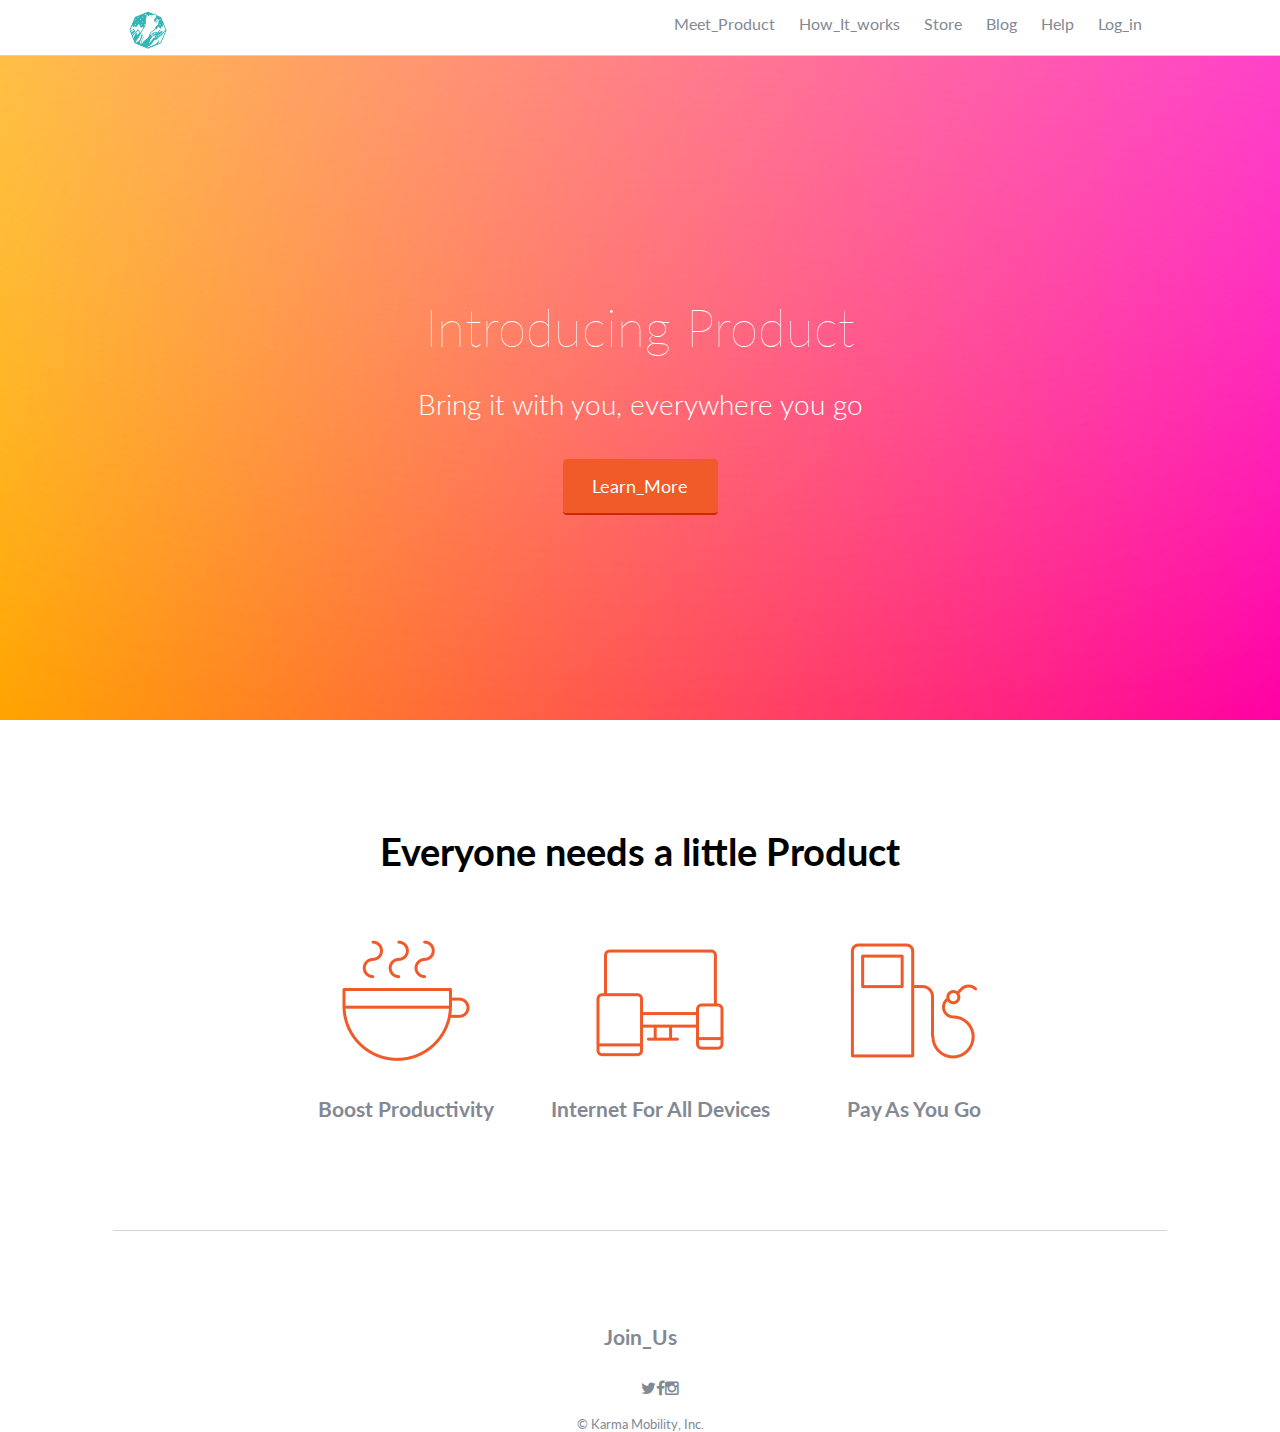
==== commit 196ca46e: "Update landing-page.html" ====
--- a/landing-page.html
+++ b/landing-page.html
@@ -1,24 +1,17 @@
 <!DOCTYPE html>
 <html lang="en">
 <head>
-	<meta charset="UTF-8">
-	<title>Document</title>
-	<link rel="stylesheet" href="css/normalize.css">
+    <meta charset="UTF-8">
+    <title>Document</title>
+    <link rel="stylesheet" href="css/normalize.css">
     <link href='http://fonts.googleapis.com/css?family=Lato&subset=latin,latin-ext' rel='stylesheet' type='text/css'>
     <link href='https://fonts.googleapis.com/css?family=Playfair+Display' rel='stylesheet' type='text/css'>
-	<link rel="stylesheet" href="css/landing-page.css">
+    <link rel="stylesheet" href="css/landing-page.css">
     <link rel="stylesheet" href="css/font-awesome-4.4.0/css/font-awesome.css">
     <link rel="stylesheet" href="css/font-awesome-4.4.0/css/font-awesome.min.css">
 <script src="js/jquery-2.1.4.min.js"></script>
 
 <script src="landing-page.js"></script>
-
-	<link rel="stylesheet" href="css/normalize.css">
-    <link href='http://fonts.googleapis.com/css?family=Lato&subset=latin,latin-ext' rel='stylesheet' type='text/css'>
-    <link href='https://fonts.googleapis.com/css?family=Playfair+Display' rel='stylesheet' type='text/css'>
-	<link rel="stylesheet" href="stylesheets/stylesheet.css">
-    <link rel="stylesheet" href="css/font-awesome-4.4.0/css/font-awesome.css">
-    <link rel="stylesheet" href="css/font-awesome-4.4.0/css/font-awesome.min.css">
 
 
 </head>
@@ -36,9 +29,6 @@
 <div class="content">
     <img class="logo" src="logo.jpg" alt="karma" width="40">
 
-
-<nav class="top-navigation">
-<div class="content">
     <ul class="links">
     <li><a href="#">Meet_Product</a></li>
     <li><a href="#">How_It_works</a></li>
@@ -56,16 +46,6 @@
 <div class="content">
 <h1>Introducing Product</h1>
     <h3>Bring it with you, everywhere you go</h3>
-
-    <img class="logo" src="logo.jpg" alt="karma" width="40">
-</div>
-</nav>
-    
-
-<section class="intro">
-<div class="content">
-<h1>Introducing_Product</h1>
-    <h3>Bring product with you, everywhere you go</h3>
     <button>Learn_More</button>
     </div>    
 </section>
@@ -81,15 +61,6 @@
     <div class="caption"><h4>Internet For All Devices</h4></div></li>
     <li><img class="devices" src="images/gas.png" alt="gas">
     <div class="caption"><h4>Pay As You Go</h4></div></li>
-
-    <h2>Everyone needs a little Karma</h2>
-    <ul class="devices">
-    <li><img class="devices" src="images/coffee.png" alt="coffee">
-    <div class="caption"><h3>Boost Productivity</h3><p></p></div></li>
-    <li><img class="devices" src="images/devices.png" alt="devices">
-    <div class="caption"><h3>Internet For All Devices</h3></div></li>
-    <li><img class="devices" src="images/gas.png" alt="gas">
-    <div class="caption"><h3>Pay As You Go</h3></div></li>
     </ul>
 </div>
 </section>    
@@ -97,7 +68,6 @@
 <footer>
     <div class="content">
     <h4>Join_Us</h4>
-    <h3>Join_Us</h3>
         <ul><i class="fa fa-twitter"></i><i class="fa fa-facebook"></i><i class="fa fa-instagram"></i>
 </ul>
         <small>&copy; Karma Mobility, Inc.</small>
@@ -105,4 +75,3 @@
 </footer>
 </body>
 </html>
-</html>
